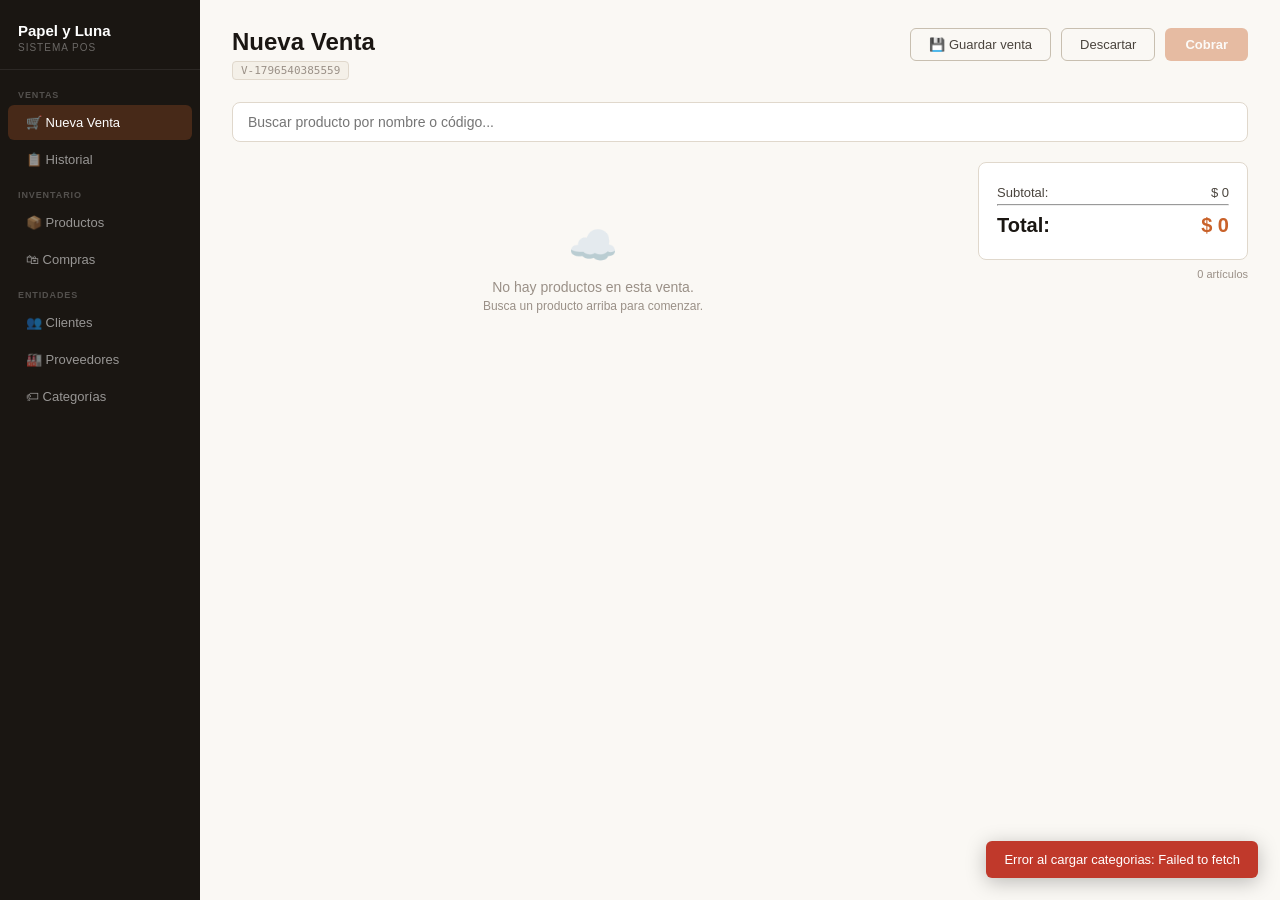
==== index.html @ 7bc7167f "Rename principal.html to index.html" ====
<!DOCTYPE html>
<html lang="es">
<head>
    <meta charset="UTF-8">
    <meta name="viewport" content="width=device-width, initial-scale=1.0">
    <title>POS - Papel y Luna MVP 2</title>
    <link rel="stylesheet" href="../CSS/base.css">
    <link rel="stylesheet" href="../CSS/modales.css">
    <link rel="stylesheet" href="../CSS/styles.css">
</head>
<body>

<!-- LOADER GLOBAL -->
<div id="loader-global" class="oculto">
    <div class="spinner-loader"></div>
    <p id="loader-global-texto">Cargando...</p>
</div>

<!-- SIDEBAR -->
<div id="sidebar">
    <div id="logo-sidebar">
        <h2>Papel y Luna</h2>
        <p>Sistema POS</p>
    </div>

    <p class="seccion-nav">Ventas</p>
    <button class="boton-nav activo" onclick="mostrarVista('vista-nueva-venta')">🛒 Nueva Venta</button>
    <button class="boton-nav" onclick="mostrarVista('vista-historial'); cargarHistorial()">📋 Historial</button>

    <p class="seccion-nav">Inventario</p>
    <button class="boton-nav" onclick="mostrarVista('vista-productos'); cargarTablaProductos()">📦 Productos</button>
    <button class="boton-nav" onclick="abrirVistaCompras()">🛍 Compras</button>

    <p class="seccion-nav">Entidades</p>
    <button class="boton-nav" onclick="mostrarVista('vista-clientes'); cargarTablaClientes()">👥 Clientes</button>
    <button class="boton-nav" onclick="mostrarVista('vista-proveedores'); cargarTablaProveedores()">🏭 Proveedores</button>
    <button class="boton-nav" onclick="mostrarVista('vista-categorias'); cargarTablaCategorias()">🏷 Categorías</button>
</div>

<!-- CONTENIDO PRINCIPAL -->
<div id="contenido-principal">

    <!-- VISTA: NUEVA VENTA -->
    <div id="vista-nueva-venta" class="vista activa">
        <div class="encabezado-vista">
            <div>
                <h1>Nueva Venta</h1>
                <span id="id-venta-actual" class="badge-id">—</span>
            </div>
            <div class="botones-encabezado">
                <button class="btn-secundario oculto" id="btn-retomar-venta" onclick="retomarVentaAbierta()">↩ Retomar venta guardada</button>
                <button class="btn-secundario" onclick="guardarVentaComoAbierta()">💾 Guardar venta</button>
                <button class="btn-secundario" onclick="descartarVenta()">Descartar</button>
                <button class="btn-principal" id="boton-cobrar" disabled onclick="abrirModalCobro()">Cobrar</button>
            </div>
        </div>

        <div id="caja-busqueda">
            <input type="text" id="input-busqueda" placeholder="Buscar producto por nombre o código..." onkeyup="buscarProducto()">
            <div id="resultados-busqueda" class="oculto"></div>
        </div>

        <div id="contenedor-venta">
            <div id="panel-carrito">
                <div id="carrito-vacio">
                    <p>☁️</p>
                    <p>No hay productos en esta venta.</p>
                    <p class="texto-ayuda">Busca un producto arriba para comenzar.</p>
                </div>
                <table id="tabla-carrito" class="oculto">
                    <thead>
                        <tr>
                            <th>Producto</th>
                            <th>Cantidad</th>
                            <th>Precio Unit.</th>
                            <th>Subtotal</th>
                            <th>Acciones</th>
                        </tr>
                    </thead>
                    <tbody id="filas-carrito"></tbody>
                </table>
            </div>
            <div id="panel-totales">
                <div class="tarjeta-totales">
                    <div class="fila-total"><span>Subtotal:</span><span id="mostrar-subtotal">$ 0</span></div>
                    <hr>
                    <div class="fila-total fila-total-grande"><span>Total:</span><span id="mostrar-total">$ 0</span></div>
                </div>
                <p id="contador-items">0 artículos</p>
            </div>
        </div>
    </div>

    <!-- VISTA: CONFIRMACION -->
    <div id="vista-confirmacion" class="vista">
        <div id="caja-confirmacion">
            <div id="icono-confirmacion">✓</div>
            <h2>¡Venta registrada!</h2>
            <p id="texto-confirmacion"></p>
            <div class="botones-confirmacion">
                <button class="btn-secundario" onclick="verFacturaDesdeConfirmacion()">Ver Factura</button>
                <button class="btn-principal" onclick="empezarNuevaVenta()">Nueva Venta</button>
            </div>
        </div>
    </div>

    <!-- VISTA: FACTURA -->
    <div id="vista-factura" class="vista">
        <div class="encabezado-vista">
            <h1>Factura</h1>
            <div class="botones-encabezado">
                <button class="btn-secundario" onclick="volverDesdeFactura()">← Volver</button>
                <button class="btn-principal sin-impresion" onclick="window.print()">Imprimir</button>
            </div>
        </div>
        <div id="contenido-factura"></div>
    </div>

    <!-- VISTA: HISTORIAL -->
    <div id="vista-historial" class="vista">
        <div class="encabezado-vista"><h1>Historial de Ventas</h1></div>
        <div id="historial-vacio" class="estado-vacio oculto"><p>📋</p><p>No hay ventas registradas.</p></div>
        <table id="tabla-historial" class="oculto">
            <thead>
                <tr>
                    <th>ID Venta</th><th>Fecha</th><th>Artículos</th>
                    <th>Total</th><th>Método</th><th>Cliente</th><th>Acciones</th>
                </tr>
            </thead>
            <tbody id="filas-historial"></tbody>
        </table>
    </div>

    <!-- VISTA: PRODUCTOS -->
    <div id="vista-productos" class="vista">
        <div class="encabezado-vista">
            <h1>Productos</h1>
            <button class="btn-principal" onclick="abrirFormularioProducto('nuevo')">+ Nuevo Producto</button>
        </div>
        <div id="productos-vacio" class="estado-vacio oculto"><p>📦</p><p>No hay productos en el catálogo.</p></div>
        <table id="tabla-productos" class="oculto">
            <thead>
                <tr><th>ID</th><th>Nombre</th><th>Categoría</th><th>Precio</th><th>Costo</th><th>Stock</th><th>Acciones</th></tr>
            </thead>
            <tbody id="filas-productos"></tbody>
        </table>
    </div>

    <!-- VISTA: COMPRAS -->
    <div id="vista-compras" class="vista">
        <div class="encabezado-vista"><h1>Registrar Compra</h1></div>

        <div class="formulario-compra">
            <div class="fila-proveedor">
                <label class="etiqueta-campo">Proveedor</label>
                <select id="select-proveedor-compra" class="campo-input">
                    <option value="">Sin proveedor</option>
                </select>
            </div>
            <div class="fila-compra">
                <div class="grupo-campo">
                    <label class="etiqueta-campo">Producto</label>
                    <select id="select-producto-compra" class="campo-input">
                        <option value="">Selecciona un producto</option>
                    </select>
                </div>
                <div class="grupo-campo">
                    <label class="etiqueta-campo">Cantidad</label>
                    <input type="number" id="cantidad-compra" class="campo-input" placeholder="0" min="1">
                </div>
                <div class="grupo-campo">
                    <label class="etiqueta-campo">Costo unitario</label>
                    <input type="number" id="costo-compra" class="campo-input" placeholder="0" min="0">
                </div>
                <div class="grupo-campo">
                    <label class="etiqueta-campo">&nbsp;</label>
                    <button class="btn-principal" onclick="agregarItemCompra()" style="width:100%">+ Agregar</button>
                </div>
            </div>
        </div>

        <div id="compra-vacia">📦 Agrega productos a la compra usando el formulario de arriba.</div>
        <table id="tabla-items-compra" class="oculto">
            <thead>
                <tr><th>Producto</th><th>Cantidad</th><th>Costo Unit.</th><th>Subtotal</th><th>Quitar</th></tr>
            </thead>
            <tbody id="filas-items-compra"></tbody>
        </table>
        <p id="total-compra">Total: $ 0</p>
        <div style="margin-top:16px">
            <button class="btn-principal" onclick="registrarCompra()">✓ Registrar Compra</button>
        </div>
    </div>

    <!-- VISTA: CLIENTES -->
    <div id="vista-clientes" class="vista">
        <div class="encabezado-vista">
            <h1>Clientes</h1>
            <button class="btn-principal" onclick="abrirFormularioEntidad('cliente', 'nuevo')">+ Nuevo Cliente</button>
        </div>
        <div id="clientes-vacio" class="estado-vacio oculto"><p>👥</p><p>No hay clientes registrados.</p></div>
        <table id="tabla-clientes" class="oculto">
            <thead><tr><th>Nombre</th><th>Teléfono</th><th>Correo</th><th>Acciones</th></tr></thead>
            <tbody id="filas-clientes"></tbody>
        </table>
    </div>

    <!-- VISTA: PROVEEDORES -->
    <div id="vista-proveedores" class="vista">
        <div class="encabezado-vista">
            <h1>Proveedores</h1>
            <button class="btn-principal" onclick="abrirFormularioEntidad('proveedor', 'nuevo')">+ Nuevo Proveedor</button>
        </div>
        <div id="proveedores-vacio" class="estado-vacio oculto"><p>🏭</p><p>No hay proveedores registrados.</p></div>
        <table id="tabla-proveedores" class="oculto">
            <thead><tr><th>Nombre</th><th>Teléfono</th><th>Correo</th><th>Acciones</th></tr></thead>
            <tbody id="filas-proveedores"></tbody>
        </table>
    </div>

    <!-- VISTA: CATEGORIAS -->
    <div id="vista-categorias" class="vista">
        <div class="encabezado-vista">
            <h1>Categorías</h1>
            <button class="btn-principal" onclick="abrirFormularioEntidad('categoria', 'nuevo')">+ Nueva Categoría</button>
        </div>
        <div id="categorias-vacio" class="estado-vacio oculto"><p>🏷</p><p>No hay categorías registradas.</p></div>
        <table id="tabla-categorias" class="oculto">
            <thead><tr><th>Nombre</th><th>Acciones</th></tr></thead>
            <tbody id="filas-categorias"></tbody>
        </table>
    </div>

</div><!-- fin contenido-principal -->


<!-- MODAL: COBRO -->
<div id="modal-cobro" class="modal-fondo oculto">
    <div class="modal-caja">
        <div class="modal-encabezado">
            <h2>Cobrar Venta</h2>
            <button class="boton-cerrar-modal" onclick="cerrarModalCobro()">✕</button>
        </div>
        <div class="modal-cuerpo">
            <div id="total-cobro-destacado">
                <span>Total a cobrar:</span>
                <strong id="total-en-modal">$ 0</strong>
            </div>

            <label class="etiqueta-campo">Cliente (opcional)</label>
            <select id="select-cliente-cobro" class="campo-input" style="margin-bottom:14px">
                <option value="">Sin cliente</option>
            </select>

            <p class="etiqueta-campo">Método de pago:</p>
            <div id="opciones-pago">
                <label class="opcion-pago">
                    <input type="radio" name="metodo" value="efectivo" checked onchange="cambiarMetodoPago()">
                    <span>💵 Efectivo</span>
                </label>
                <label class="opcion-pago">
                    <input type="radio" name="metodo" value="nequi" onchange="cambiarMetodoPago()">
                    <span>📱 Nequi</span>
                </label>
                <label class="opcion-pago">
                    <input type="radio" name="metodo" value="debe" onchange="cambiarMetodoPago()">
                    <span>📋 Debe</span>
                </label>
            </div>

            <div id="seccion-efectivo">
                <label class="etiqueta-campo">Valor recibido:</label>
                <input type="number" id="valor-recibido" class="campo-input" placeholder="$ 0" min="0" onkeyup="calcularCambio()" oninput="calcularCambio()">
                <div id="caja-cambio">
                    <span>Cambio:</span>
                    <strong id="mostrar-cambio">$ 0</strong>
                </div>
            </div>
            <div id="seccion-debe" class="oculto">
                <label class="etiqueta-campo">Nombre del cliente:</label>
                <input type="text" id="input-cliente-debe" class="campo-input" placeholder="Nombre del cliente">
            </div>
        </div>
        <div class="modal-pie">
            <button class="btn-secundario" onclick="cerrarModalCobro()">Cancelar</button>
            <button class="btn-principal" onclick="confirmarCobro()">Confirmar Cobro</button>
        </div>
    </div>
</div>

<!-- MODAL: PRODUCTO -->
<div id="modal-producto" class="modal-fondo oculto">
    <div class="modal-caja modal-grande">
        <div class="modal-encabezado">
            <h2 id="titulo-form-producto">Nuevo Producto</h2>
            <button class="boton-cerrar-modal" onclick="cerrarFormularioProducto()">✕</button>
        </div>
        <div class="modal-cuerpo">
            <div class="grilla-formulario">
                <div class="grupo-campo">
                    <label class="etiqueta-campo">Nombre *</label>
                    <input type="text" id="campo-nombre" class="campo-input" placeholder="Ej: Cuaderno cuadriculado">
                </div>
                <div class="grupo-campo">
                    <label class="etiqueta-campo">Categoría *</label>
                    <select id="campo-categoria" class="campo-input">
                        <option value="">Selecciona una categoría</option>
                    </select>
                </div>
                <div class="grupo-campo">
                    <label class="etiqueta-campo">Precio de venta *</label>
                    <input type="number" id="campo-precio" class="campo-input" placeholder="0" min="0">
                </div>
                <div class="grupo-campo">
                    <label class="etiqueta-campo">Costo de compra *</label>
                    <input type="number" id="campo-costo" class="campo-input" placeholder="0" min="0">
                </div>
                <div class="grupo-campo">
                    <label class="etiqueta-campo">¿Controlar inventario?</label>
                    <select id="campo-inventario" class="campo-input" onchange="toggleCampoStock()">
                        <option value="si">Sí</option>
                        <option value="no">No</option>
                    </select>
                </div>
                <div class="grupo-campo" id="grupo-stock">
                    <label class="etiqueta-campo">Stock disponible</label>
                    <input type="number" id="campo-stock" class="campo-input" placeholder="0" min="0">
                </div>
            </div>
            <div id="errores-formulario" class="oculto"></div>
        </div>
        <div class="modal-pie">
            <button class="btn-secundario" onclick="cerrarFormularioProducto()">Cancelar</button>
            <button class="btn-principal" onclick="guardarProducto()">Guardar</button>
        </div>
    </div>
</div>

<!-- MODAL: EDITAR PRODUCTO EN VENTA -->
<div id="modal-editar-en-venta" class="modal-fondo oculto">
    <div class="modal-caja modal-chico">
        <div class="modal-encabezado">
            <h2>Editar producto</h2>
            <button class="boton-cerrar-modal" onclick="cerrarFormularioProductoEnVenta()">✕</button>
        </div>
        <div class="modal-cuerpo">
            <input type="hidden" id="edit-venta-id-oculto">
            <div class="grupo-campo">
                <label class="etiqueta-campo">Nombre</label>
                <input type="text" id="edit-venta-nombre" class="campo-input">
            </div>
            <div class="grupo-campo">
                <label class="etiqueta-campo">Precio de venta</label>
                <input type="number" id="edit-venta-precio" class="campo-input" min="0">
            </div>
        </div>
        <div class="modal-pie">
            <button class="btn-secundario" onclick="cerrarFormularioProductoEnVenta()">Cancelar</button>
            <button class="btn-principal" onclick="guardarEdicionProductoEnVenta()">Guardar</button>
        </div>
    </div>
</div>

<!-- MODAL: ENTIDADES (clientes, proveedores, categorias) -->
<div id="modal-entidad" class="modal-fondo oculto">
    <div class="modal-caja">
        <div class="modal-encabezado">
            <h2 id="titulo-form-entidad">Nueva Entidad</h2>
            <button class="boton-cerrar-modal" onclick="cerrarFormularioEntidad()">✕</button>
        </div>
        <div class="modal-cuerpo">
            <div class="grupo-campo">
                <label class="etiqueta-campo">Nombre *</label>
                <input type="text" id="campo-entidad-nombre" class="campo-input" placeholder="Nombre">
            </div>
            <div class="grupo-campo" id="grupo-telefono">
                <label class="etiqueta-campo">Teléfono</label>
                <input type="text" id="campo-entidad-telefono" class="campo-input" placeholder="Teléfono">
            </div>
            <div class="grupo-campo" id="grupo-correo">
                <label class="etiqueta-campo">Correo</label>
                <input type="email" id="campo-entidad-correo" class="campo-input" placeholder="correo@ejemplo.com">
            </div>
        </div>
        <div class="modal-pie">
            <button class="btn-secundario" onclick="cerrarFormularioEntidad()">Cancelar</button>
            <button class="btn-principal" onclick="guardarEntidad()">Guardar</button>
        </div>
    </div>
</div>

<!-- MODAL: ELIMINAR -->
<div id="modal-eliminar" class="modal-fondo oculto">
    <div class="modal-caja modal-chico">
        <div class="modal-encabezado"><h2>¿Eliminar?</h2></div>
        <div class="modal-cuerpo">
            <p id="mensaje-eliminar">¿Estás seguro? Esta acción no se puede deshacer.</p>
        </div>
        <div class="modal-pie">
            <button class="btn-secundario" onclick="cerrarModalEliminar()">Cancelar</button>
            <button class="btn-peligro" onclick="ejecutarEliminacion()">Sí, eliminar</button>
        </div>
    </div>
</div>

<div id="notificacion"></div>

<script src="../JS/datos..js"></script>
<script src="../JS/api.js"></script>
<script src="../JS/UI.js"></script>
<script src="../JS/productos.js"></script>
<script src="../JS/ventas.js"></script>
<script src="../JS/compras.js"></script>
<script src="../JS/entidades.js"></script>
<script src="../JS/app.js"></script>

</body>
</html>
---- CSS/base.css ----
/* =============================================
   BASE.CSS - MVP 2
   ============================================= */

* { margin: 0; padding: 0; box-sizing: border-box; }

:root {
    --color-cafe-oscuro: #1a1612;
    --color-cafe-medio: #4a443d;
    --color-cafe-claro: #9a9087;
    --color-fondo: #faf8f4;
    --color-fondo-calido: #f4f0e8;
    --color-blanco: #ffffff;
    --color-naranja: #c9622a;
    --color-naranja-hover: #a84e1f;
    --color-verde: #2d7a4f;
    --color-rojo: #c0392b;
    --color-borde: #e0d8cc;
    --color-borde-fuerte: #c8bfb0;
}

body {
    font-family: "Segoe UI", Arial, sans-serif;
    font-size: 14px;
    background-color: var(--color-fondo);
    color: var(--color-cafe-oscuro);
    display: flex;
    height: 100vh;
    overflow: hidden;
}

.btn-principal {
    background-color: var(--color-naranja);
    color: white;
    border: none;
    border-radius: 6px;
    padding: 9px 20px;
    font-size: 13px;
    font-weight: 600;
    cursor: pointer;
}
.btn-principal:hover { background-color: var(--color-naranja-hover); }
.btn-principal:disabled { opacity: 0.4; cursor: not-allowed; }

.btn-secundario {
    background-color: transparent;
    color: var(--color-cafe-medio);
    border: 1px solid var(--color-borde-fuerte);
    border-radius: 6px;
    padding: 8px 18px;
    font-size: 13px;
    font-weight: 500;
    cursor: pointer;
}
.btn-secundario:hover { background-color: var(--color-fondo-calido); }

.btn-peligro {
    background-color: var(--color-rojo);
    color: white;
    border: none;
    border-radius: 6px;
    padding: 9px 20px;
    font-size: 13px;
    font-weight: 600;
    cursor: pointer;
}
.btn-peligro:hover { background-color: #a93225; }

.btn-tabla {
    background: none;
    border: 1px solid var(--color-borde);
    border-radius: 4px;
    padding: 4px 9px;
    font-size: 12px;
    cursor: pointer;
    color: var(--color-cafe-medio);
}
.btn-tabla:hover { background-color: var(--color-fondo-calido); }
.btn-tabla.peligro:hover { background-color: #ffeaea; border-color: var(--color-rojo); color: var(--color-rojo); }

.oculto { display: none !important; }
.texto-mono { font-family: monospace; font-size: 12px; }
.texto-precio { font-family: monospace; font-weight: 600; }

/* NOTIFICACION */
#notificacion {
    position: fixed;
    bottom: 22px; right: 22px;
    background-color: var(--color-cafe-oscuro);
    color: white;
    padding: 11px 18px;
    border-radius: 6px;
    font-size: 13px;
    font-weight: 500;
    box-shadow: 0 4px 20px rgba(0,0,0,0.25);
    z-index: 200;
    opacity: 0;
    transform: translateY(30px);
    transition: opacity 0.25s, transform 0.25s;
    pointer-events: none;
}
#notificacion.visible { opacity: 1; transform: translateY(0); }
#notificacion.exito { background-color: var(--color-verde); }
#notificacion.error { background-color: var(--color-rojo); }

/* LOADER GLOBAL */
#loader-global {
    position: fixed;
    top: 0; left: 0; width: 100%; height: 100%;
    background-color: rgba(26,22,18,0.6);
    display: flex;
    flex-direction: column;
    align-items: center;
    justify-content: center;
    z-index: 500;
    gap: 16px;
}
.spinner-loader {
    width: 44px; height: 44px;
    border: 4px solid rgba(255,255,255,0.2);
    border-top-color: var(--color-naranja);
    border-radius: 50%;
    animation: girar 0.8s linear infinite;
}
@keyframes girar { to { transform: rotate(360deg); } }
#loader-global-texto { color: white; font-size: 14px; font-weight: 500; }

/* IMPRESION */
@media print {
    #sidebar, .encabezado-vista .botones-encabezado, .sin-impresion { display: none !important; }
    body { background: white; }
    #contenido-principal { padding: 0; }
}

::-webkit-scrollbar { width: 6px; }
::-webkit-scrollbar-track { background: transparent; }
::-webkit-scrollbar-thumb { background: var(--color-borde-fuerte); border-radius: 3px; }
---- CSS/modales.css ----
/* =============================================
   MODALES.CSS - MVP 2
   ============================================= */

.modal-fondo {
    position: fixed; top: 0; left: 0;
    width: 100%; height: 100%;
    background-color: rgba(26,22,18,0.55);
    display: flex; align-items: center; justify-content: center;
    z-index: 100; padding: 20px;
}
.modal-caja {
    background-color: var(--color-blanco);
    border-radius: 10px; width: 100%; max-width: 460px;
    box-shadow: 0 12px 40px rgba(0,0,0,0.18); overflow: hidden;
}
.modal-grande { max-width: 620px; }
.modal-chico { max-width: 370px; }

.modal-encabezado {
    display: flex; justify-content: space-between; align-items: center;
    padding: 18px 22px 14px; border-bottom: 1px solid var(--color-borde);
}
.modal-encabezado h2 { font-size: 19px; font-weight: 600; }
.boton-cerrar-modal {
    background: none; border: none; font-size: 16px;
    color: var(--color-cafe-claro); cursor: pointer;
    padding: 4px 6px; border-radius: 4px;
}
.boton-cerrar-modal:hover { background-color: var(--color-fondo-calido); }
.modal-cuerpo { padding: 18px 22px; }
.modal-pie {
    display: flex; justify-content: flex-end; gap: 10px;
    padding: 14px 22px; border-top: 1px solid var(--color-borde);
    background-color: var(--color-fondo-calido);
}

/* MODAL COBRO */
#total-cobro-destacado {
    display: flex; justify-content: space-between; align-items: center;
    background-color: var(--color-fondo-calido); border: 1px solid var(--color-borde);
    border-radius: 6px; padding: 12px 16px; margin-bottom: 18px;
}
#total-cobro-destacado span { font-size: 13px; color: var(--color-cafe-claro); }
#total-cobro-destacado strong { font-size: 22px; color: var(--color-naranja); font-weight: 700; }

#opciones-pago { display: flex; gap: 8px; margin-bottom: 14px; }
.opcion-pago { flex: 1; cursor: pointer; }
.opcion-pago input { position: absolute; opacity: 0; pointer-events: none; }
.opcion-pago span {
    display: flex; flex-direction: column; align-items: center;
    padding: 11px 6px; border: 1.5px solid var(--color-borde);
    border-radius: 6px; font-size: 12px; font-weight: 500;
    color: var(--color-cafe-medio); transition: all 0.15s; text-align: center;
}
.opcion-pago input:checked + span {
    border-color: var(--color-naranja);
    background-color: rgba(201,98,42,0.08);
    color: var(--color-naranja-hover);
}

#caja-cambio {
    display: flex; justify-content: space-between; align-items: center;
    background-color: rgba(45,122,79,0.1); border: 1px solid var(--color-verde);
    border-radius: 6px; padding: 9px 14px; margin-top: 4px;
}
#caja-cambio span { font-size: 13px; color: var(--color-verde); font-weight: 500; }
#caja-cambio strong { font-family: monospace; font-size: 15px; color: var(--color-verde); font-weight: 700; }

/* FORMULARIOS */
.grilla-formulario { display: grid; grid-template-columns: 1fr 1fr; column-gap: 18px; }
.grupo-campo { margin-bottom: 10px; }
.etiqueta-campo {
    display: block; font-size: 12px; font-weight: 600;
    color: var(--color-cafe-medio); margin-bottom: 5px;
    text-transform: uppercase; letter-spacing: 0.03em;
}
.campo-input {
    width: 100%; padding: 9px 11px;
    background-color: var(--color-fondo); border: 1.5px solid var(--color-borde);
    border-radius: 6px; font-size: 14px; color: var(--color-cafe-oscuro); outline: none;
}
.campo-input:focus { border-color: var(--color-naranja); }
.campo-input[readonly] { background-color: var(--color-fondo-calido); color: var(--color-cafe-claro); }

#errores-formulario {
    background-color: rgba(192,57,43,0.1); border: 1px solid var(--color-rojo);
    border-radius: 6px; padding: 10px 14px; margin-top: 10px;
    font-size: 13px; color: var(--color-rojo); line-height: 1.7;
}
---- CSS/styles.css ----
/* =============================================
   STYLES.CSS - MVP 2
   Layout, sidebar, vistas, tablas, carrito
   ============================================= */

/* SIDEBAR */
#sidebar {
    width: 200px; min-height: 100vh;
    background-color: var(--color-cafe-oscuro);
    display: flex; flex-direction: column; flex-shrink: 0;
    overflow-y: auto;
}
#logo-sidebar {
    padding: 22px 18px 16px;
    border-bottom: 1px solid rgba(255,255,255,0.08);
    margin-bottom: 8px;
}
#logo-sidebar h2 { font-size: 15px; font-weight: 700; color: white; margin-bottom: 3px; }
#logo-sidebar p { font-size: 10px; color: rgba(255,255,255,0.35); text-transform: uppercase; letter-spacing: 1px; }

.seccion-nav {
    font-size: 9px; font-weight: 700; letter-spacing: 0.1em;
    text-transform: uppercase; color: rgba(255,255,255,0.25);
    padding: 12px 18px 4px;
}

.boton-nav {
    display: block; text-align: left; padding: 10px 18px;
    background: none; border: none;
    color: rgba(255,255,255,0.55); font-size: 13px; font-weight: 500;
    cursor: pointer; border-radius: 6px; margin: 1px 8px;
    width: calc(100% - 16px); transition: background 0.2s, color 0.2s;
}
.boton-nav:hover { background-color: rgba(255,255,255,0.07); color: white; }
.boton-nav.activo { background-color: rgba(201,98,42,0.25); color: white; }

/* CONTENIDO PRINCIPAL */
#contenido-principal { flex: 1; overflow-y: auto; padding: 28px 32px; }
.vista { display: none; }
.vista.activa { display: block; }

.encabezado-vista {
    display: flex; justify-content: space-between; align-items: flex-start;
    margin-bottom: 22px;
}
.encabezado-vista h1 { font-size: 24px; font-weight: 700; color: var(--color-cafe-oscuro); }
.botones-encabezado { display: flex; gap: 10px; align-items: center; }

.badge-id {
    display: inline-block; margin-top: 5px; font-size: 11px;
    color: var(--color-cafe-claro); background-color: var(--color-fondo-calido);
    border: 1px solid var(--color-borde); border-radius: 4px;
    padding: 2px 8px; font-family: monospace;
}

/* BUSCADOR */
#caja-busqueda { position: relative; margin-bottom: 20px; }
#input-busqueda {
    width: 100%; padding: 11px 15px; border: 1.5px solid var(--color-borde);
    border-radius: 8px; font-size: 14px; background-color: var(--color-blanco); outline: none;
}
#input-busqueda:focus { border-color: var(--color-naranja); }

#resultados-busqueda {
    position: absolute; top: calc(100% + 4px); left: 0; right: 0;
    background-color: var(--color-blanco); border: 1.5px solid var(--color-borde);
    border-radius: 8px; box-shadow: 0 4px 16px rgba(0,0,0,0.12);
    z-index: 50; max-height: 260px; overflow-y: auto;
}
.item-resultado {
    display: flex; justify-content: space-between; align-items: center;
    padding: 10px 14px; cursor: pointer; border-bottom: 1px solid var(--color-borde);
}
.item-resultado:last-child { border-bottom: none; }
.item-resultado:hover { background-color: var(--color-fondo-calido); }
.nombre-resultado { font-weight: 500; font-size: 13px; }
.codigo-resultado { font-size: 11px; color: var(--color-cafe-claro); font-family: monospace; margin-top: 2px; }
.precio-resultado { font-weight: 600; font-size: 13px; color: var(--color-naranja); }
.sin-resultados { padding: 14px; text-align: center; color: var(--color-cafe-claro); font-size: 13px; }

/* CARRITO */
#contenedor-venta {
    display: grid; grid-template-columns: 1fr 270px;
    gap: 24px; align-items: start;
}
#carrito-vacio {
    text-align: center; padding: 60px 20px; color: var(--color-cafe-claro);
}
#carrito-vacio p:first-child { font-size: 40px; margin-bottom: 10px; }
.texto-ayuda { font-size: 12px; margin-top: 4px; }

.tarjeta-totales {
    background-color: var(--color-blanco); border: 1px solid var(--color-borde);
    border-radius: 8px; padding: 18px;
}
.fila-total {
    display: flex; justify-content: space-between; align-items: center;
    padding: 4px 0; font-size: 13px; color: var(--color-cafe-medio);
}
.fila-total-grande { font-size: 20px; font-weight: 700; color: var(--color-cafe-oscuro); margin-top: 4px; }
.fila-total-grande span:last-child { color: var(--color-naranja); }
#contador-items { text-align: right; font-size: 11px; color: var(--color-cafe-claro); margin-top: 8px; }

.control-cantidad { display: flex; align-items: center; gap: 5px; }
.control-cantidad input {
    width: 48px; text-align: center; border: 1px solid var(--color-borde);
    border-radius: 4px; padding: 4px; font-size: 13px; font-family: monospace;
}
.control-cantidad input:focus { outline: none; border-color: var(--color-naranja); }
.btn-cantidad {
    background-color: transparent; border: 1px solid var(--color-borde);
    border-radius: 4px; width: 26px; height: 26px; cursor: pointer;
    font-size: 14px; color: var(--color-cafe-medio);
    display: flex; align-items: center; justify-content: center;
}
.btn-cantidad:hover { background-color: var(--color-fondo-calido); }

/* TABLAS */
table {
    width: 100%; border-collapse: collapse;
    background-color: var(--color-blanco); border: 1px solid var(--color-borde);
    border-radius: 8px; overflow: hidden;
}
thead th {
    text-align: left; padding: 10px 14px; font-size: 11px; font-weight: 600;
    text-transform: uppercase; letter-spacing: 0.05em;
    color: var(--color-cafe-claro); background-color: var(--color-fondo-calido);
    border-bottom: 1px solid var(--color-borde);
}
tbody td { padding: 11px 14px; border-bottom: 1px solid var(--color-borde); font-size: 13px; }
tbody tr:last-child td { border-bottom: none; }
tbody tr:hover td { background-color: var(--color-fondo-calido); }

/* ESTADO VACIO GENERICO */
.estado-vacio {
    text-align: center; padding: 60px 20px; color: var(--color-cafe-claro);
}
.estado-vacio p:first-child { font-size: 36px; margin-bottom: 10px; }

/* CONFIRMACION */
#caja-confirmacion {
    display: flex; flex-direction: column; align-items: center;
    justify-content: center; min-height: 70vh; text-align: center;
}
#icono-confirmacion {
    width: 70px; height: 70px; background-color: var(--color-verde);
    border-radius: 50%; display: flex; align-items: center; justify-content: center;
    font-size: 30px; color: white; margin-bottom: 20px;
}
#caja-confirmacion h2 { font-size: 26px; font-weight: 700; margin-bottom: 8px; }
#texto-confirmacion { color: var(--color-cafe-claro); font-size: 14px; margin-bottom: 28px; max-width: 360px; }
.botones-confirmacion { display: flex; gap: 12px; }

/* FACTURA */
#contenido-factura {
    max-width: 540px; margin: 0 auto; background-color: var(--color-blanco);
    border: 1px solid var(--color-borde); border-radius: 8px; padding: 40px 48px;
}
.factura-encabezado {
    text-align: center; padding-bottom: 20px;
    border-bottom: 2px solid var(--color-cafe-oscuro); margin-bottom: 24px;
}
.factura-nombre-negocio { font-size: 24px; font-weight: 700; margin-bottom: 4px; }
.factura-nombre-negocio span { color: var(--color-naranja); }
.factura-info-negocio { font-size: 12px; color: var(--color-cafe-claro); line-height: 1.6; }
.factura-numero { font-family: monospace; font-size: 13px; color: var(--color-cafe-medio); margin-top: 8px; }
.factura-datos { display: grid; grid-template-columns: 1fr 1fr; gap: 3px 0; margin-bottom: 24px; font-size: 12px; }
.factura-etiqueta { color: var(--color-cafe-claro); font-weight: 500; }
.factura-valor { font-weight: 600; text-align: right; }
.tabla-factura { width: 100%; border-collapse: collapse; margin-bottom: 16px; border: none; background: transparent; }
.tabla-factura th {
    font-size: 11px; text-transform: uppercase; letter-spacing: 0.05em;
    color: var(--color-cafe-claro); border-bottom: 1px solid var(--color-borde);
    padding: 6px 0; text-align: right; background: transparent;
}
.tabla-factura th:first-child { text-align: left; }
.tabla-factura td { padding: 8px 0; font-size: 13px; border-bottom: 1px solid var(--color-borde); text-align: right; background: transparent; }
.tabla-factura td:first-child { text-align: left; }
.fila-total-factura td { font-weight: 700; font-size: 15px; border-top: 2px solid var(--color-cafe-oscuro); border-bottom: none; padding-top: 12px; }
.factura-pie { text-align: center; margin-top: 20px; padding-top: 14px; border-top: 1px solid var(--color-borde); font-size: 11px; color: var(--color-cafe-claro); }

/* BADGES HISTORIAL */
.badge-pago { display: inline-block; padding: 2px 8px; border-radius: 99px; font-size: 11px; font-weight: 600; text-transform: uppercase; letter-spacing: 0.04em; }
.badge-efectivo { background-color: rgba(45,122,79,0.12); color: #2d7a4f; }
.badge-nequi { background-color: rgba(107,63,160,0.12); color: #6b3fa0; }
.badge-debe { background-color: rgba(230,126,34,0.12); color: #b05c10; }

/* COMPRAS */
.formulario-compra {
    background-color: var(--color-blanco); border: 1px solid var(--color-borde);
    border-radius: 8px; padding: 18px; margin-bottom: 20px;
}
.fila-compra { display: grid; grid-template-columns: 2fr 1fr 1fr auto; gap: 10px; align-items: end; }
#total-compra { font-size: 18px; font-weight: 700; color: var(--color-naranja); margin-top: 12px; text-align: right; }
#compra-vacia { text-align: center; padding: 32px; color: var(--color-cafe-claro); font-size: 13px; }

/* COMPRAS - select proveedor */
.fila-proveedor { margin-bottom: 16px; }
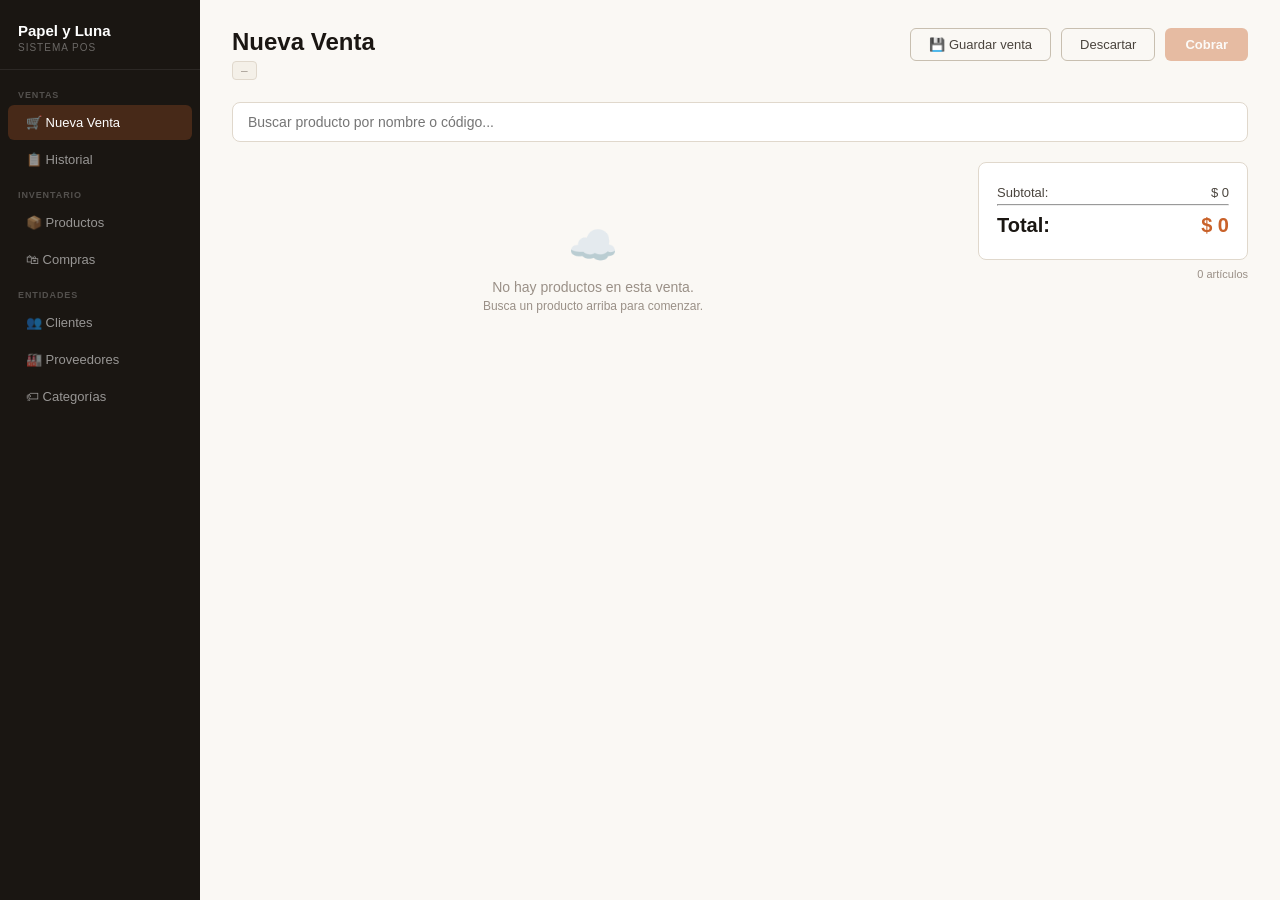
==== commit bffce881: "Update index.html Cambios en rutas CSS y JS" ====
--- a/index.html
+++ b/index.html
@@ -4,9 +4,9 @@
     <meta charset="UTF-8">
     <meta name="viewport" content="width=device-width, initial-scale=1.0">
     <title>POS - Papel y Luna MVP 2</title>
-    <link rel="stylesheet" href="../CSS/base.css">
-    <link rel="stylesheet" href="../CSS/modales.css">
-    <link rel="stylesheet" href="../CSS/styles.css">
+     <link rel="stylesheet" href="CSS/base.css">
+     <link rel="stylesheet" href="CSS/modales.css">
+     <link rel="stylesheet" href="CSS/styles.css">
 </head>
 <body>
 
@@ -405,14 +405,14 @@
 
 <div id="notificacion"></div>
 
-<script src="../JS/datos..js"></script>
-<script src="../JS/api.js"></script>
-<script src="../JS/UI.js"></script>
-<script src="../JS/productos.js"></script>
-<script src="../JS/ventas.js"></script>
-<script src="../JS/compras.js"></script>
-<script src="../JS/entidades.js"></script>
-<script src="../JS/app.js"></script>
+<script src="JS/datos.js"></script>
+<script src="JS/api.js"></script>
+<script src="JS/ui.js"></script>
+<script src="JS/productos.js"></script>
+<script src="JS/ventas.js"></script>
+<script src="JS/compras.js"></script>
+<script src="JS/entidades.js"></script>
+<script src="JS/app.js"></script>
 
 </body>
 </html>
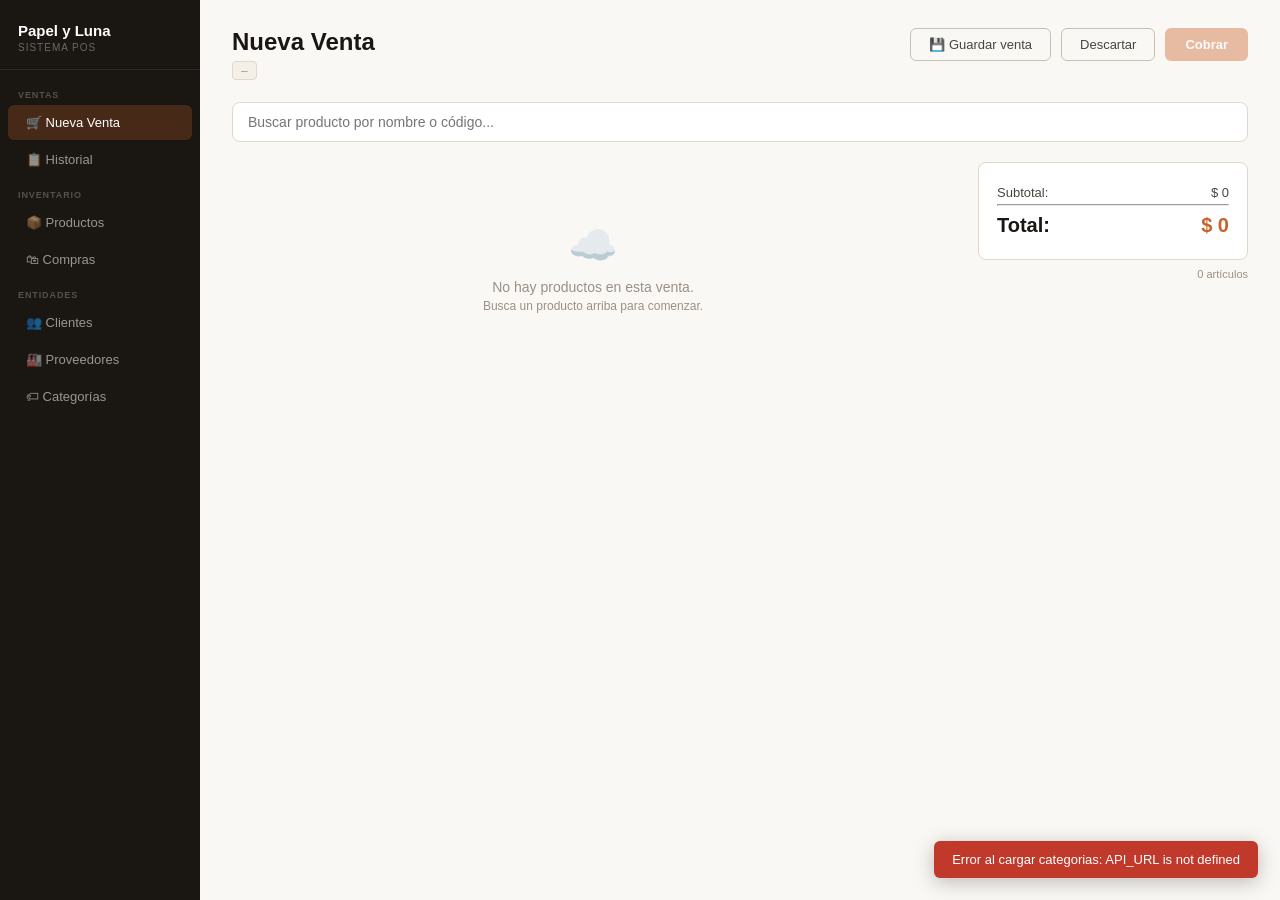
==== commit 9487fa03: "Update index.html Cambio ortografia UI" ====
--- a/index.html
+++ b/index.html
@@ -407,7 +407,7 @@
 
 <script src="JS/datos.js"></script>
 <script src="JS/api.js"></script>
-<script src="JS/ui.js"></script>
+<script src="JS/UI.js"></script>
 <script src="JS/productos.js"></script>
 <script src="JS/ventas.js"></script>
 <script src="JS/compras.js"></script>
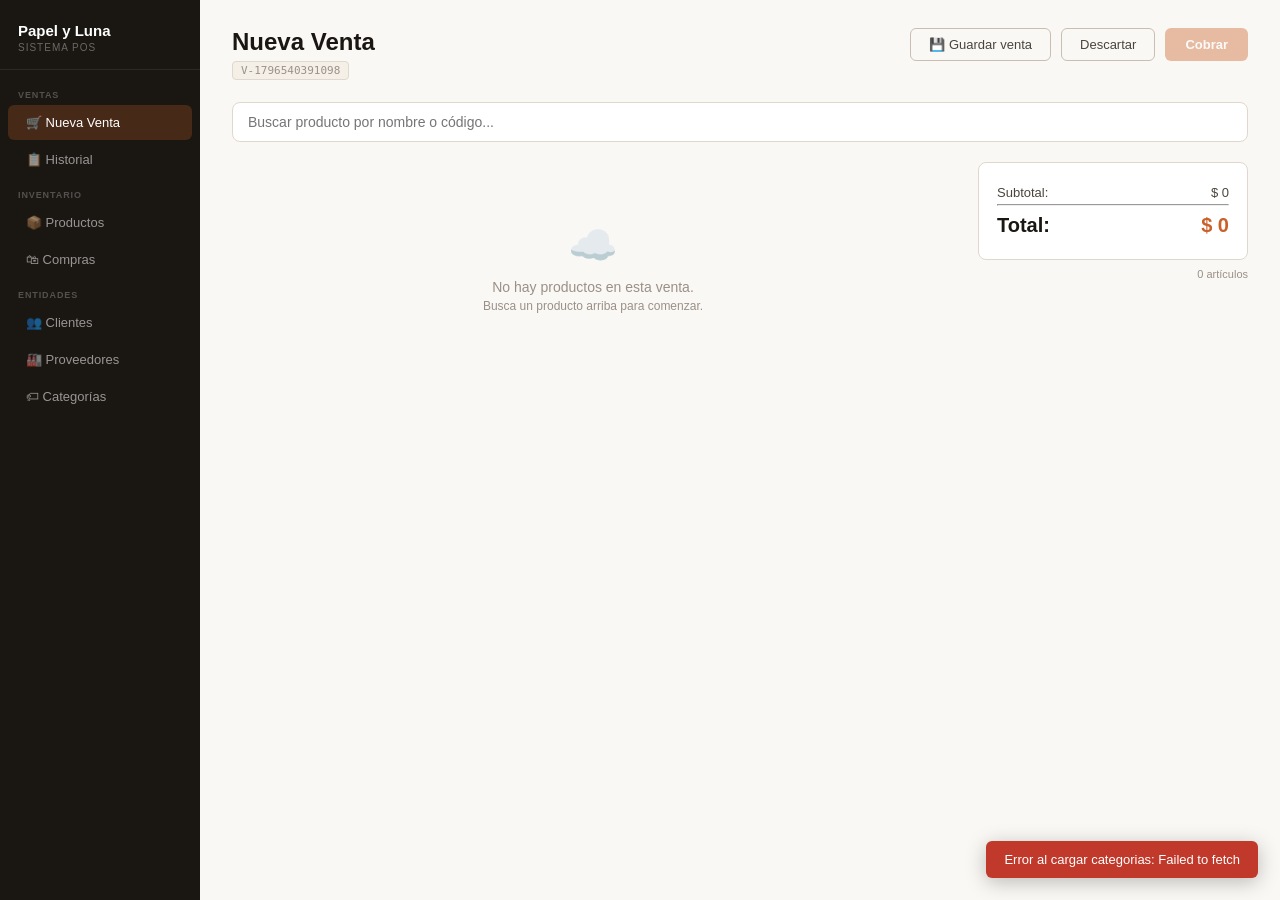
==== commit f36cfa2c: "Update index.html Cambios para URL de imagen" ====
--- a/index.html
+++ b/index.html
@@ -4,9 +4,9 @@
     <meta charset="UTF-8">
     <meta name="viewport" content="width=device-width, initial-scale=1.0">
     <title>POS - Papel y Luna MVP 2</title>
-     <link rel="stylesheet" href="CSS/base.css">
-     <link rel="stylesheet" href="CSS/modales.css">
-     <link rel="stylesheet" href="CSS/styles.css">
+    <link rel="stylesheet" href="CSS/base.css">
+    <link rel="stylesheet" href="CSS/modales.css">
+    <link rel="stylesheet" href="CSS/styles.css">
 </head>
 <body>
 
@@ -140,7 +140,7 @@
         <div id="productos-vacio" class="estado-vacio oculto"><p>📦</p><p>No hay productos en el catálogo.</p></div>
         <table id="tabla-productos" class="oculto">
             <thead>
-                <tr><th>ID</th><th>Nombre</th><th>Categoría</th><th>Precio</th><th>Costo</th><th>Stock</th><th>Acciones</th></tr>
+                <tr><th>Imagen</th><th>Nombre</th><th>Categoría</th><th>Precio</th><th>Costo</th><th>Stock</th><th>Acciones</th></tr>
             </thead>
             <tbody id="filas-productos"></tbody>
         </table>
@@ -326,6 +326,11 @@
                     <label class="etiqueta-campo">Stock disponible</label>
                     <input type="number" id="campo-stock" class="campo-input" placeholder="0" min="0">
                 </div>
+                <div class="grupo-campo" style="grid-column: 1 / -1">
+                    <label class="etiqueta-campo">URL de imagen (opcional)</label>
+                    <input type="text" id="campo-imagen" class="campo-input" placeholder="https://ejemplo.com/imagen.jpg" oninput="previsualizarImagen()">
+                    <div id="preview-imagen" style="margin-top:8px"></div>
+                </div>
             </div>
             <div id="errores-formulario" class="oculto"></div>
         </div>
@@ -407,7 +412,7 @@
 
 <script src="JS/datos.js"></script>
 <script src="JS/api.js"></script>
-<script src="JS/UI.js"></script>
+<script src="JS/ui.js"></script>
 <script src="JS/productos.js"></script>
 <script src="JS/ventas.js"></script>
 <script src="JS/compras.js"></script>
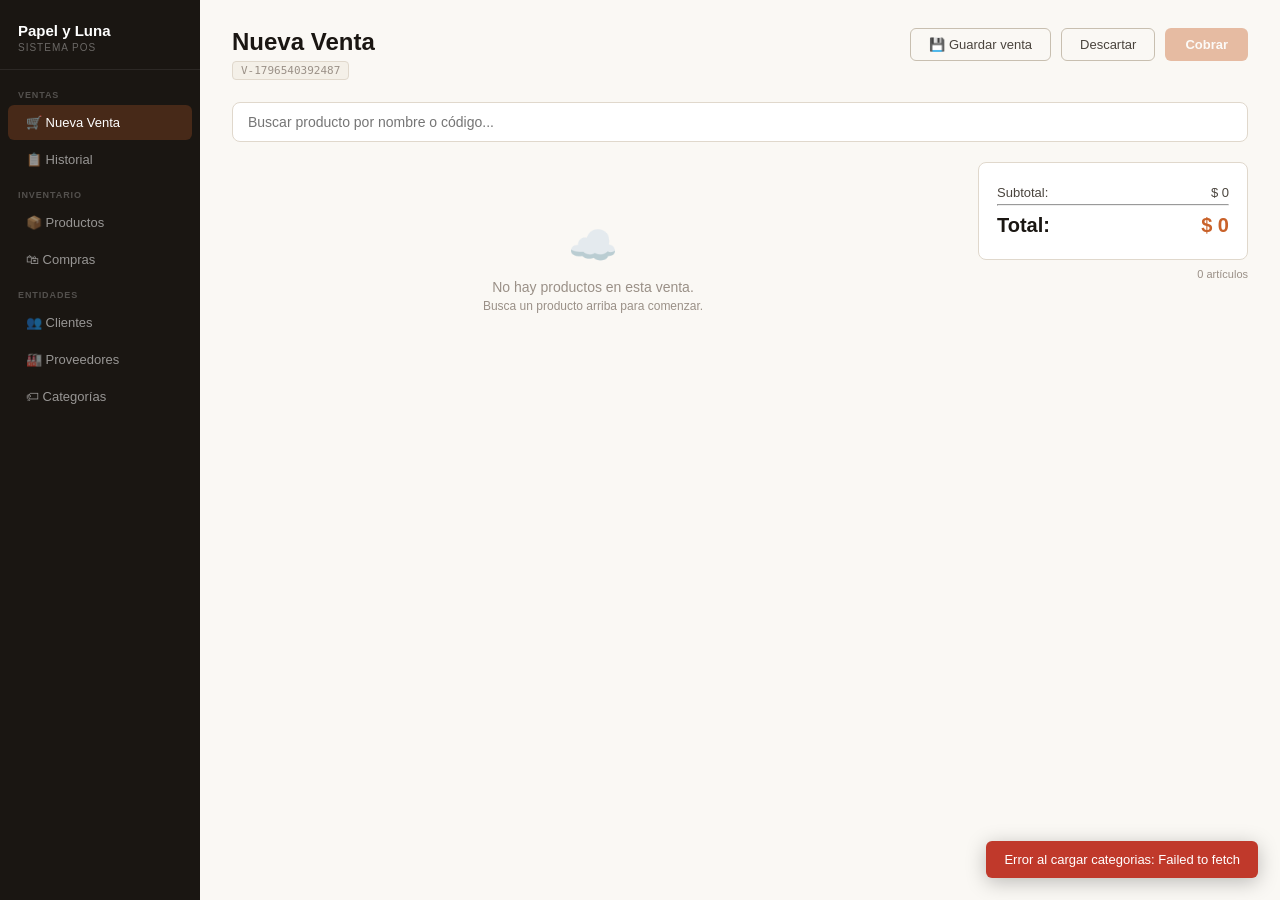
==== commit 6f4d8d73: "Cambio en Modal:Producto Se añadieron nuevas funciones relacionadas la consumo de imagenes" ====
--- a/index.html
+++ b/index.html
@@ -326,10 +326,14 @@
                     <label class="etiqueta-campo">Stock disponible</label>
                     <input type="number" id="campo-stock" class="campo-input" placeholder="0" min="0">
                 </div>
+                
                 <div class="grupo-campo" style="grid-column: 1 / -1">
                     <label class="etiqueta-campo">URL de imagen (opcional)</label>
                     <input type="text" id="campo-imagen" class="campo-input" placeholder="https://ejemplo.com/imagen.jpg" oninput="previsualizarImagen()">
-                    <div id="preview-imagen" style="margin-top:8px"></div>
+                    
+                    <div id="preview-imagen" style="margin-top:10px; min-height:80px; border: 2px dashed #e0d8cc; border-radius: 8px; display: flex; align-items: center; justify-content: center; background-color: #fdfbf9;">
+                        <span style="color: #9a9087; font-size: 12px;">Vista previa de imagen</span>
+                    </div>
                 </div>
             </div>
             <div id="errores-formulario" class="oculto"></div>
--- a/CSS/styles.css
+++ b/CSS/styles.css
@@ -68,15 +68,42 @@
     z-index: 50; max-height: 260px; overflow-y: auto;
 }
 .item-resultado {
-    display: flex; justify-content: space-between; align-items: center;
-    padding: 10px 14px; cursor: pointer; border-bottom: 1px solid var(--color-borde);
+    display: flex;
+    align-items: center;
+    gap: 12px;
+    padding: 10px 14px;
+    cursor: pointer;
+    border-bottom: 1px solid var(--color-borde);
 }
 .item-resultado:last-child { border-bottom: none; }
 .item-resultado:hover { background-color: var(--color-fondo-calido); }
+.info-resultado { flex: 1; min-width: 0; }
 .nombre-resultado { font-weight: 500; font-size: 13px; }
 .codigo-resultado { font-size: 11px; color: var(--color-cafe-claro); font-family: monospace; margin-top: 2px; }
-.precio-resultado { font-weight: 600; font-size: 13px; color: var(--color-naranja); }
+.precio-resultado { font-weight: 600; font-size: 13px; color: var(--color-naranja); flex-shrink: 0; }
 .sin-resultados { padding: 14px; text-align: center; color: var(--color-cafe-claro); font-size: 13px; }
+
+/* Imagen en resultados de busqueda */
+.img-resultado {
+    width: 42px;
+    height: 42px;
+    object-fit: cover;
+    border-radius: 6px;
+    border: 1px solid var(--color-borde);
+    flex-shrink: 0;
+}
+.img-resultado-placeholder {
+    width: 42px;
+    height: 42px;
+    background-color: var(--color-fondo-calido);
+    border: 1px solid var(--color-borde);
+    border-radius: 6px;
+    display: flex;
+    align-items: center;
+    justify-content: center;
+    font-size: 18px;
+    flex-shrink: 0;
+}
 
 /* CARRITO */
 #contenedor-venta {
@@ -195,4 +222,27 @@
 #compra-vacia { text-align: center; padding: 32px; color: var(--color-cafe-claro); font-size: 13px; }
 
 /* COMPRAS - select proveedor */
-.fila-proveedor { margin-bottom: 16px; }+.fila-proveedor { margin-bottom: 16px; }
+
+
+/* IMAGENES DE PRODUCTOS */
+.img-producto-tabla {
+    width: 48px;
+    height: 48px;
+    object-fit: cover;
+    border-radius: 6px;
+    border: 1px solid var(--color-borde);
+    display: block;
+}
+
+.img-producto-placeholder {
+    width: 48px;
+    height: 48px;
+    background-color: var(--color-fondo-calido);
+    border: 1px solid var(--color-borde);
+    border-radius: 6px;
+    display: flex;
+    align-items: center;
+    justify-content: center;
+    font-size: 20px;
+}
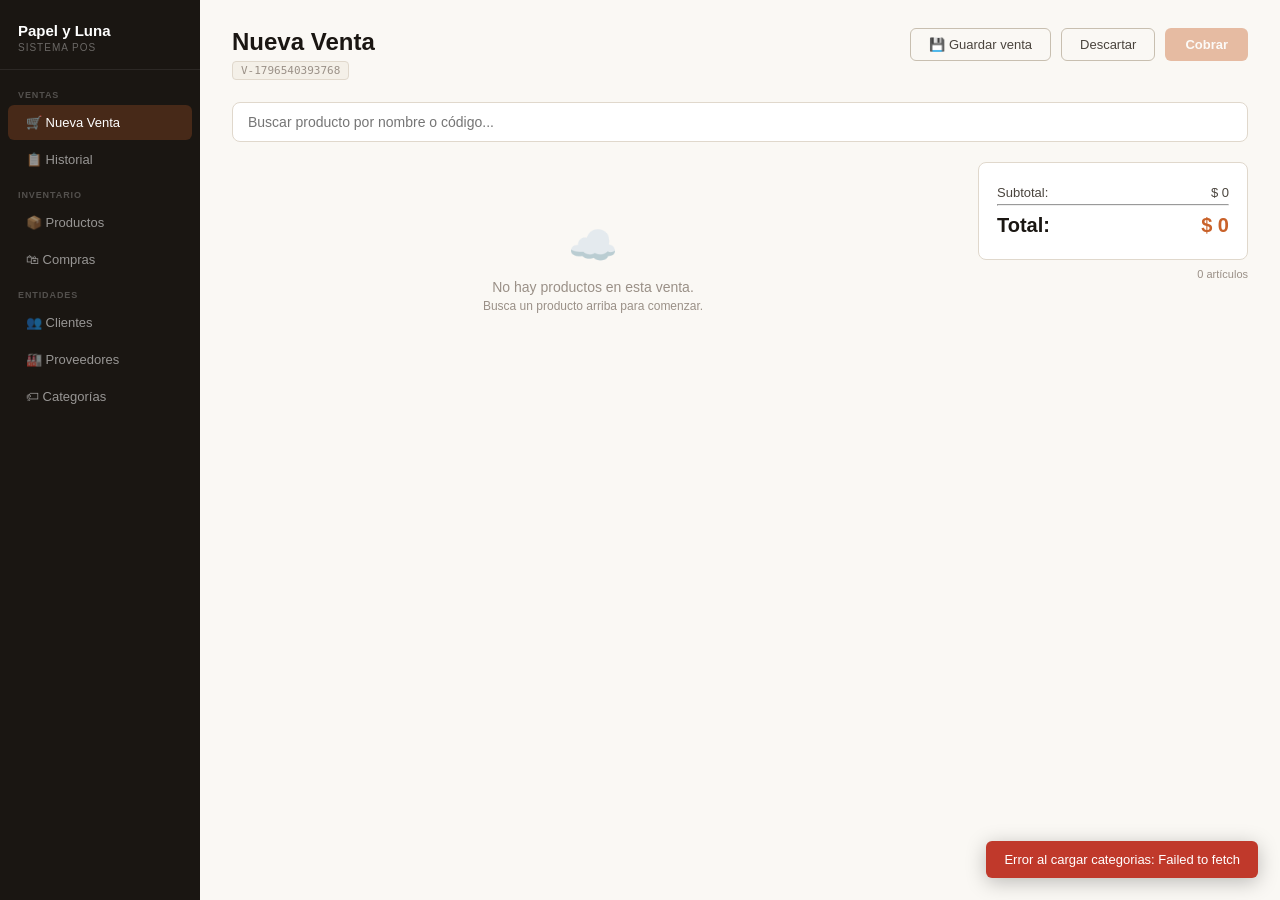
==== commit 7749c420: "Actualizacion del HTML para arreglos de responsive y consulta del sheets" ====
--- a/index.html
+++ b/index.html
@@ -198,7 +198,11 @@
             <h1>Clientes</h1>
             <button class="btn-principal" onclick="abrirFormularioEntidad('cliente', 'nuevo')">+ Nuevo Cliente</button>
         </div>
+        <div class="barra-busqueda-entidad">
+            <input type="text" id="buscador-clientes" class="input-buscador-entidad" placeholder="Buscar cliente por nombre, teléfono o correo..." onkeyup="buscarEnClientes()">
+        </div>
         <div id="clientes-vacio" class="estado-vacio oculto"><p>👥</p><p>No hay clientes registrados.</p></div>
+        <p id="clientes-sin-resultados" class="sin-resultados-entidad oculto">No se encontraron clientes con ese criterio.</p>
         <table id="tabla-clientes" class="oculto">
             <thead><tr><th>Nombre</th><th>Teléfono</th><th>Correo</th><th>Acciones</th></tr></thead>
             <tbody id="filas-clientes"></tbody>
@@ -211,7 +215,11 @@
             <h1>Proveedores</h1>
             <button class="btn-principal" onclick="abrirFormularioEntidad('proveedor', 'nuevo')">+ Nuevo Proveedor</button>
         </div>
+        <div class="barra-busqueda-entidad">
+            <input type="text" id="buscador-proveedores" class="input-buscador-entidad" placeholder="Buscar proveedor por nombre, teléfono o correo..." onkeyup="buscarEnProveedores()">
+        </div>
         <div id="proveedores-vacio" class="estado-vacio oculto"><p>🏭</p><p>No hay proveedores registrados.</p></div>
+        <p id="proveedores-sin-resultados" class="sin-resultados-entidad oculto">No se encontraron proveedores con ese criterio.</p>
         <table id="tabla-proveedores" class="oculto">
             <thead><tr><th>Nombre</th><th>Teléfono</th><th>Correo</th><th>Acciones</th></tr></thead>
             <tbody id="filas-proveedores"></tbody>
@@ -224,7 +232,11 @@
             <h1>Categorías</h1>
             <button class="btn-principal" onclick="abrirFormularioEntidad('categoria', 'nuevo')">+ Nueva Categoría</button>
         </div>
+        <div class="barra-busqueda-entidad">
+            <input type="text" id="buscador-categorias" class="input-buscador-entidad" placeholder="Buscar categoría por nombre..." onkeyup="buscarEnCategorias()">
+        </div>
         <div id="categorias-vacio" class="estado-vacio oculto"><p>🏷</p><p>No hay categorías registradas.</p></div>
+        <p id="categorias-sin-resultados" class="sin-resultados-entidad oculto">No se encontraron categorías con ese criterio.</p>
         <table id="tabla-categorias" class="oculto">
             <thead><tr><th>Nombre</th><th>Acciones</th></tr></thead>
             <tbody id="filas-categorias"></tbody>
@@ -326,14 +338,10 @@
                     <label class="etiqueta-campo">Stock disponible</label>
                     <input type="number" id="campo-stock" class="campo-input" placeholder="0" min="0">
                 </div>
-                
                 <div class="grupo-campo" style="grid-column: 1 / -1">
                     <label class="etiqueta-campo">URL de imagen (opcional)</label>
                     <input type="text" id="campo-imagen" class="campo-input" placeholder="https://ejemplo.com/imagen.jpg" oninput="previsualizarImagen()">
-                    
-                    <div id="preview-imagen" style="margin-top:10px; min-height:80px; border: 2px dashed #e0d8cc; border-radius: 8px; display: flex; align-items: center; justify-content: center; background-color: #fdfbf9;">
-                        <span style="color: #9a9087; font-size: 12px;">Vista previa de imagen</span>
-                    </div>
+                    <div id="preview-imagen" style="margin-top:8px"></div>
                 </div>
             </div>
             <div id="errores-formulario" class="oculto"></div>
--- a/CSS/styles.css
+++ b/CSS/styles.css
@@ -246,3 +246,26 @@
     justify-content: center;
     font-size: 20px;
 }
+
+/* IMAGEN EN CARRITO DE VENTA */
+.img-carrito {
+    width: 44px;
+    height: 44px;
+    object-fit: cover;
+    border-radius: 6px;
+    border: 1px solid var(--color-borde);
+    flex-shrink: 0;
+}
+
+.img-carrito-placeholder {
+    width: 44px;
+    height: 44px;
+    background-color: var(--color-fondo-calido);
+    border: 1px solid var(--color-borde);
+    border-radius: 6px;
+    display: flex;
+    align-items: center;
+    justify-content: center;
+    font-size: 18px;
+    flex-shrink: 0;
+}
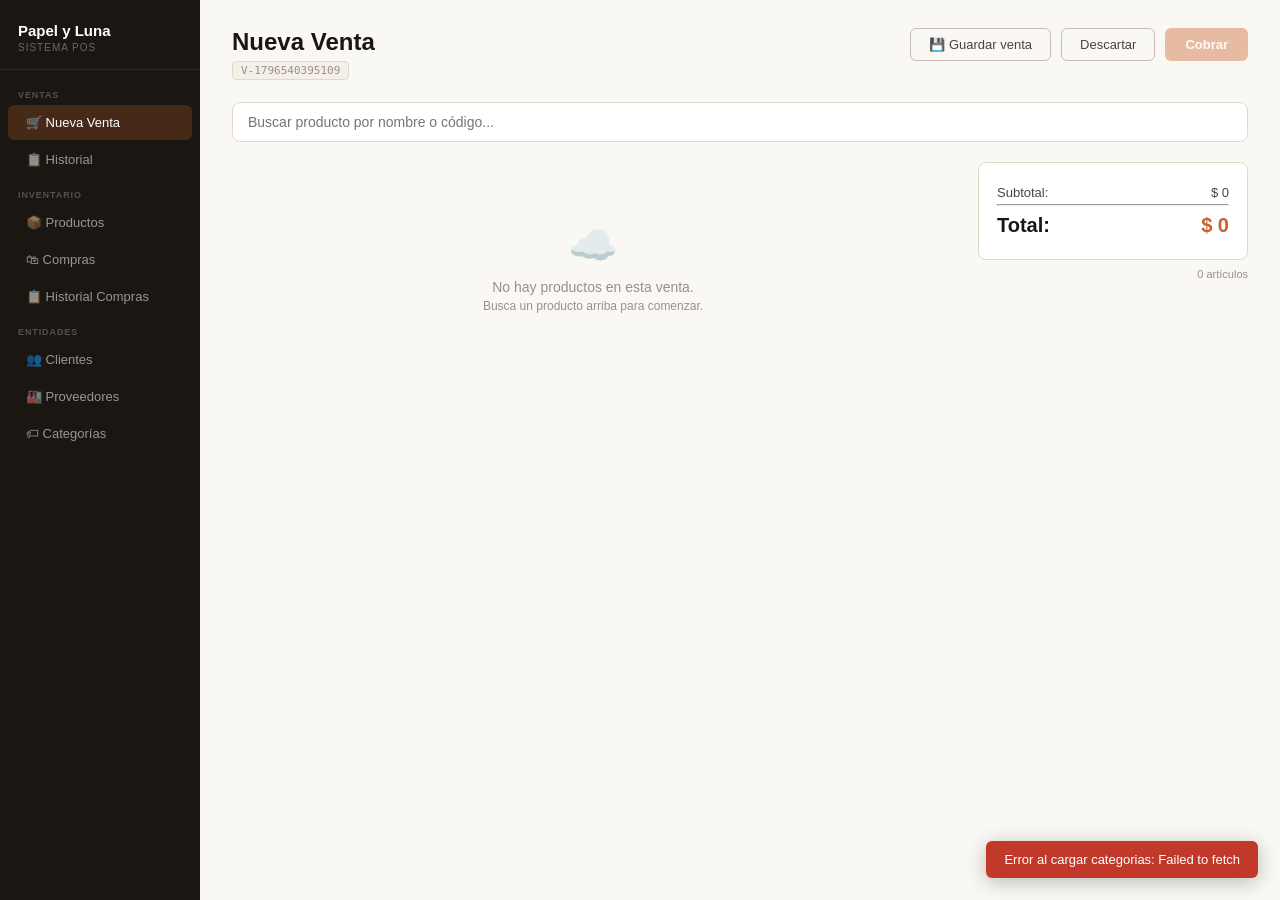
==== commit 29dacd00: "Actualización para Metodo y Historial de Compras si" ====
--- a/index.html
+++ b/index.html
@@ -30,6 +30,7 @@
     <p class="seccion-nav">Inventario</p>
     <button class="boton-nav" onclick="mostrarVista('vista-productos'); cargarTablaProductos()">📦 Productos</button>
     <button class="boton-nav" onclick="abrirVistaCompras()">🛍 Compras</button>
+    <button class="boton-nav" onclick="abrirHistorialCompras()">📋 Historial Compras</button>
 
     <p class="seccion-nav">Entidades</p>
     <button class="boton-nav" onclick="mostrarVista('vista-clientes'); cargarTablaClientes()">👥 Clientes</button>
@@ -187,9 +188,52 @@
             <tbody id="filas-items-compra"></tbody>
         </table>
         <p id="total-compra">Total: $ 0</p>
-        <div style="margin-top:16px">
-            <button class="btn-principal" onclick="registrarCompra()">✓ Registrar Compra</button>
-        </div>
+        <!-- Metodo de pago de la compra -->
+        <div class="formulario-compra" style="margin-top:16px">
+            <p class="etiqueta-campo" style="margin-bottom:10px">Método de pago de la compra:</p>
+            <div id="opciones-pago" style="margin-bottom:0">
+                <label class="opcion-pago">
+                    <input type="radio" name="metodo-compra" value="efectivo" checked>
+                    <span>&#128181; Efectivo</span>
+                </label>
+                <label class="opcion-pago">
+                    <input type="radio" name="metodo-compra" value="nequi">
+                    <span>&#128241; Nequi</span>
+                </label>
+                <label class="opcion-pago">
+                    <input type="radio" name="metodo-compra" value="consignacion">
+                    <span>&#127981; En Consignación</span>
+                </label>
+            </div>
+        </div>
+
+        <div style="margin-top:16px;display:flex;gap:10px">
+            <button class="btn-principal" onclick="registrarCompra()">&#10003; Registrar Compra</button>
+            <button class="btn-secundario" onclick="abrirHistorialCompras()">&#128203; Ver historial</button>
+        </div>
+    </div>
+
+    <!-- VISTA: HISTORIAL DE COMPRAS -->
+    <div id="vista-historial-compras" class="vista">
+        <div class="encabezado-vista">
+            <h1>Historial de Compras</h1>
+            <button class="btn-secundario" onclick="abrirVistaCompras()">+ Nueva Compra</button>
+        </div>
+        <div class="barra-busqueda-entidad" style="display:flex;gap:10px;align-items:center">
+            <select id="filtro-proveedor-compras" class="campo-input" style="max-width:260px" onchange="cargarHistorialCompras()">
+                <option value="">Todos los proveedores</option>
+            </select>
+        </div>
+        <div id="historial-compras-vacio" class="estado-vacio oculto"><p>&#128722;</p><p>No hay compras registradas.</p></div>
+        <table id="tabla-historial-compras" class="oculto">
+            <thead>
+                <tr>
+                    <th>ID</th><th>Fecha</th><th>Proveedor</th>
+                    <th>Items</th><th>Total</th><th>Método de Pago</th>
+                </tr>
+            </thead>
+            <tbody id="filas-historial-compras"></tbody>
+        </table>
     </div>
 
     <!-- VISTA: CLIENTES -->
@@ -245,6 +289,45 @@
 
 </div><!-- fin contenido-principal -->
 
+
+<!-- MODAL: CONFIRMACION DE COMPRA -->
+<div id="modal-confirmacion-compra" class="modal-fondo oculto">
+    <div class="modal-caja">
+        <div class="modal-encabezado">
+            <h2>&#10003; Compra registrada</h2>
+            <button class="boton-cerrar-modal" onclick="cerrarConfirmacionCompra()">&#10005;</button>
+        </div>
+        <div class="modal-cuerpo">
+            <div class="confirmacion-compra-icono">&#128722;</div>
+            <div class="confirmacion-compra-detalles">
+                <div class="fila-confirmacion-compra">
+                    <span>ID:</span>
+                    <strong id="confirmacion-compra-id"></strong>
+                </div>
+                <div class="fila-confirmacion-compra">
+                    <span>Proveedor:</span>
+                    <strong id="confirmacion-compra-proveedor"></strong>
+                </div>
+                <div class="fila-confirmacion-compra">
+                    <span>Productos:</span>
+                    <strong id="confirmacion-compra-items"></strong>
+                </div>
+                <div class="fila-confirmacion-compra">
+                    <span>Método de pago:</span>
+                    <strong id="confirmacion-compra-metodo"></strong>
+                </div>
+                <div class="fila-confirmacion-compra destacada">
+                    <span>Total:</span>
+                    <strong id="confirmacion-compra-total"></strong>
+                </div>
+            </div>
+        </div>
+        <div class="modal-pie">
+            <button class="btn-secundario" onclick="cerrarConfirmacionCompra(); abrirHistorialCompras()">Ver historial</button>
+            <button class="btn-principal" onclick="cerrarConfirmacionCompra()">Nueva compra</button>
+        </div>
+    </div>
+</div>
 
 <!-- MODAL: COBRO -->
 <div id="modal-cobro" class="modal-fondo oculto">
@@ -289,8 +372,12 @@
                 </div>
             </div>
             <div id="seccion-debe" class="oculto">
-                <label class="etiqueta-campo">Nombre del cliente:</label>
-                <input type="text" id="input-cliente-debe" class="campo-input" placeholder="Nombre del cliente">
+                <label class="etiqueta-campo">Cliente registrado (recomendado):</label>
+                <select id="select-cliente-debe" class="campo-input" style="margin-bottom:8px">
+                    <option value="">Selecciona un cliente registrado</option>
+                </select>
+                <label class="etiqueta-campo">O escribe el nombre:</label>
+                <input type="text" id="input-cliente-debe" class="campo-input" placeholder="Nombre del cliente si no está registrado">
             </div>
         </div>
         <div class="modal-pie">
--- a/CSS/styles.css
+++ b/CSS/styles.css
@@ -269,3 +269,161 @@
     font-size: 18px;
     flex-shrink: 0;
 }
+
+
+/* =============================================
+   BUSCADOR EN ENTIDADES
+   ============================================= */
+
+.barra-busqueda-entidad {
+    margin-bottom: 16px;
+}
+
+.input-buscador-entidad {
+    width: 100%;
+    padding: 10px 14px;
+    border: 1.5px solid var(--color-borde);
+    border-radius: 8px;
+    font-size: 14px;
+    background-color: var(--color-blanco);
+    outline: none;
+    transition: border-color 0.2s;
+}
+
+.input-buscador-entidad:focus {
+    border-color: var(--color-naranja);
+}
+
+.sin-resultados-entidad {
+    text-align: center;
+    padding: 20px;
+    color: var(--color-cafe-claro);
+    font-size: 13px;
+    background-color: var(--color-blanco);
+    border: 1px solid var(--color-borde);
+    border-radius: 8px;
+    margin-bottom: 12px;
+}
+
+
+/* =============================================
+   RESPONSIVE MOVIL
+   ============================================= */
+
+/* TABLET - 768px */
+@media (max-width: 768px) {
+
+    body {
+        flex-direction: column;
+        height: auto;
+        overflow: auto;
+    }
+
+    /* El sidebar se convierte en barra horizontal arriba */
+    #sidebar {
+        width: 100%;
+        min-height: auto;
+        flex-direction: row;
+        flex-wrap: wrap;
+        align-items: center;
+        padding: 8px;
+        gap: 4px;
+    }
+
+    #logo-sidebar {
+        width: 100%;
+        padding: 10px 12px 8px;
+        margin-bottom: 0;
+        border-bottom: none;
+        border-right: none;
+    }
+
+    #logo-sidebar h2 { font-size: 14px; }
+
+    .seccion-nav { display: none; }
+
+    .boton-nav {
+        width: auto;
+        padding: 7px 12px;
+        font-size: 12px;
+        margin: 2px;
+    }
+
+    #contenido-principal {
+        padding: 16px;
+        overflow-y: auto;
+    }
+
+    /* Carrito en columna en vez de grid */
+    #contenedor-venta {
+        grid-template-columns: 1fr;
+    }
+
+    #panel-totales {
+        order: -1;
+    }
+
+    .encabezado-vista {
+        flex-direction: column;
+        gap: 12px;
+        align-items: flex-start;
+    }
+
+    .botones-encabezado {
+        width: 100%;
+        flex-wrap: wrap;
+    }
+
+    .botones-encabezado button {
+        flex: 1;
+        text-align: center;
+        min-width: 100px;
+    }
+
+    /* Tablas con scroll horizontal */
+    table {
+        display: block;
+        overflow-x: auto;
+        white-space: nowrap;
+    }
+
+    /* Formulario de compras en columna */
+    .fila-compra {
+        grid-template-columns: 1fr 1fr;
+        gap: 8px;
+    }
+}
+
+/* MOVIL - 480px */
+@media (max-width: 480px) {
+
+    #logo-sidebar h2 { font-size: 13px; }
+
+    .boton-nav {
+        font-size: 11px;
+        padding: 6px 10px;
+    }
+
+    #contenido-principal { padding: 12px; }
+
+    .encabezado-vista h1 { font-size: 20px; }
+
+    /* Una sola columna en compras */
+    .fila-compra {
+        grid-template-columns: 1fr;
+    }
+
+    /* Tabla de carrito mas compacta */
+    tbody td { padding: 8px 10px; font-size: 12px; }
+    thead th { padding: 8px 10px; }
+
+    /* Botones de confirmacion apilados */
+    .botones-confirmacion {
+        flex-direction: column;
+        width: 100%;
+    }
+
+    .botones-confirmacion button {
+        width: 100%;
+    }
+}
